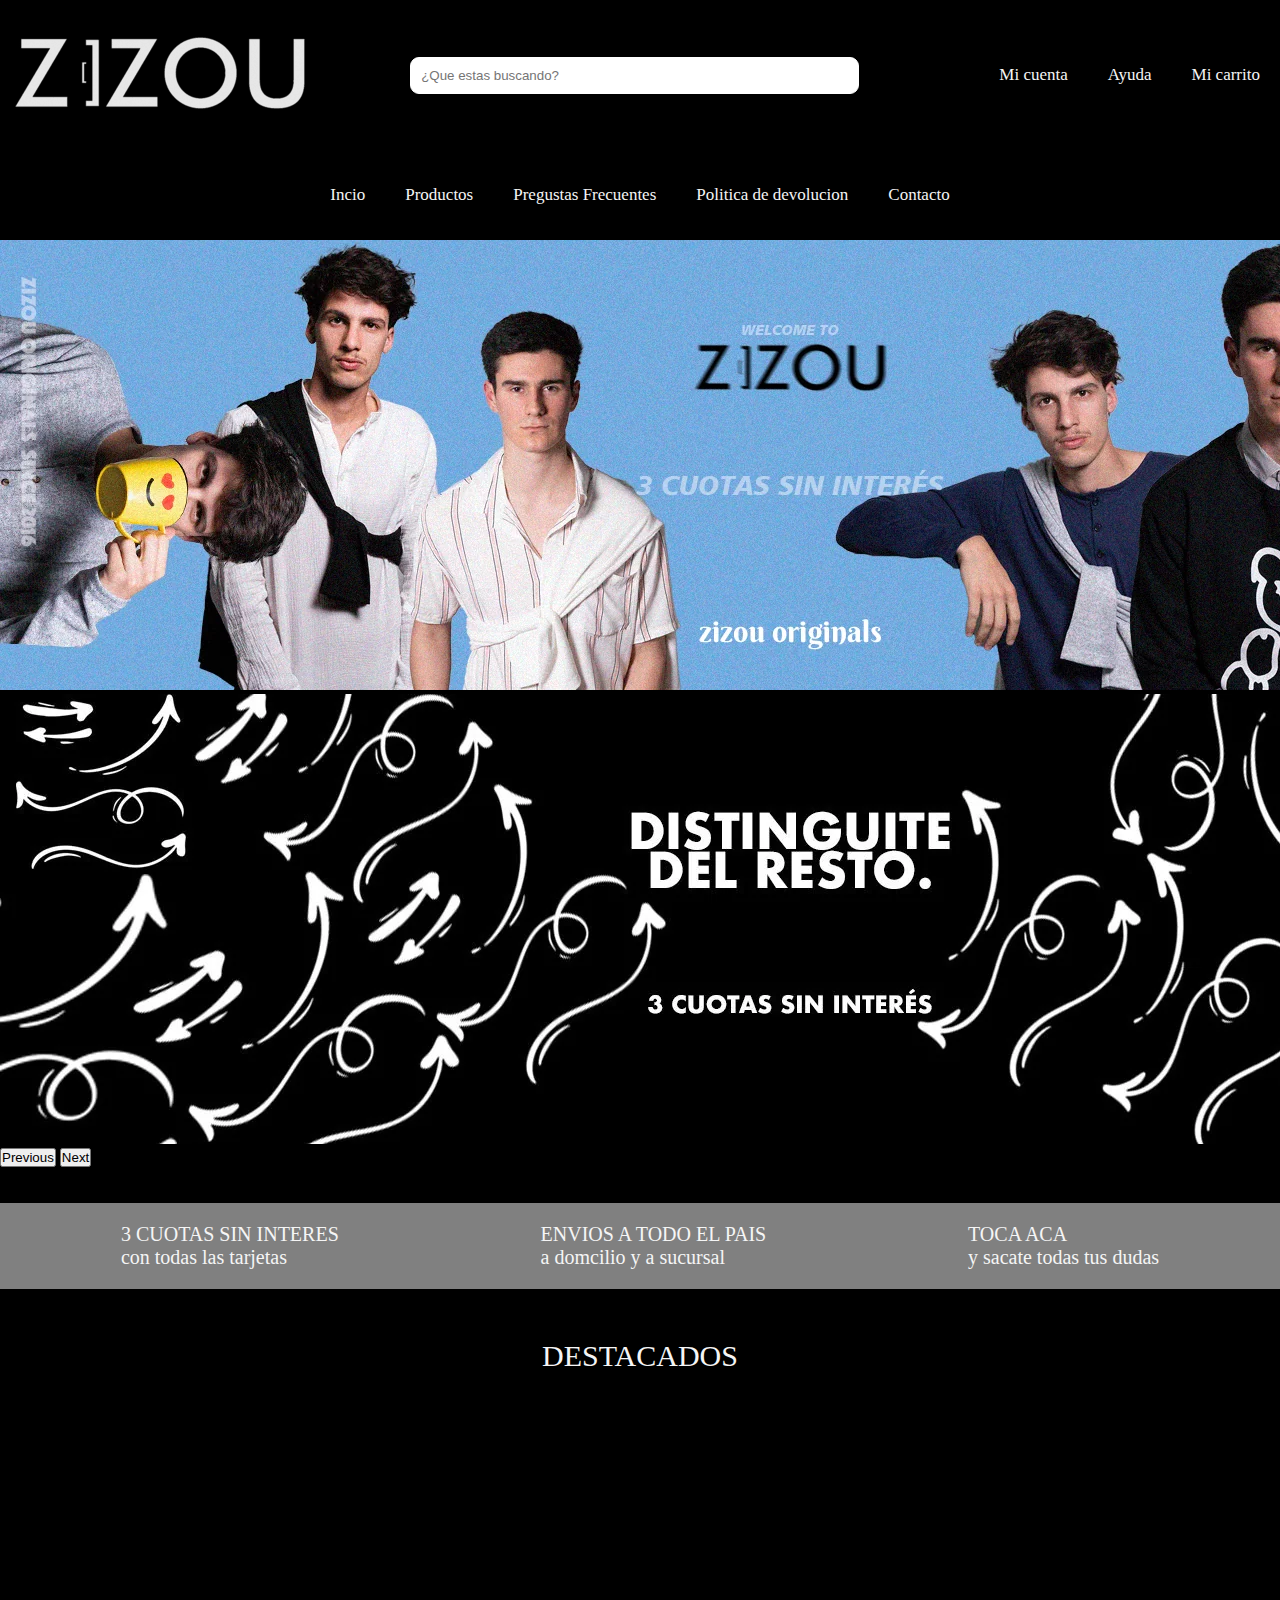
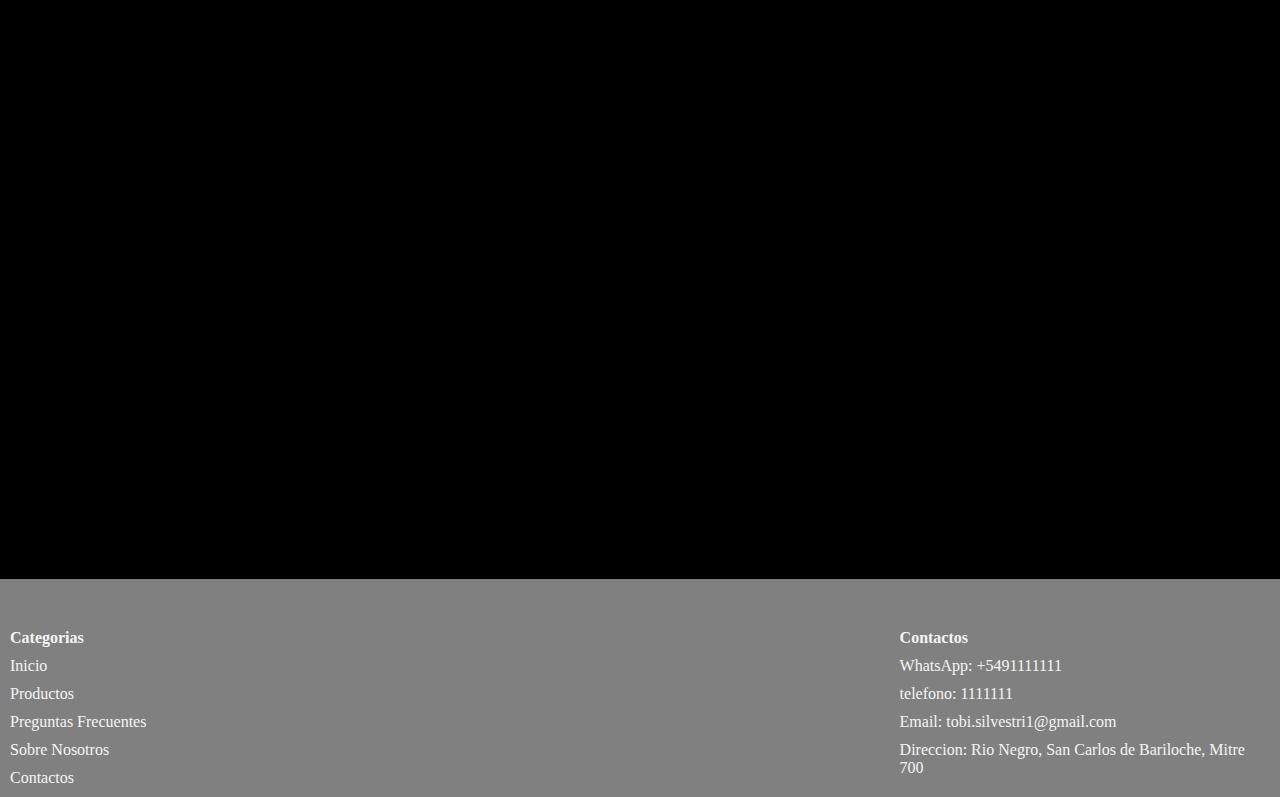
==== index.html @ ae702e80 "first commit" ====
<!DOCTYPE html>
<html lang="en">
<head>
    <meta charset="UTF-8">
    <meta http-equiv="X-UA-Compatible" content="IE=edge">
    <meta name="viewport" content="width=device-width, initial-scale=1.0">
    <link rel="stylesheet" href="./css/estilos.css">
    <link href="https://cdn.jsdelivr.net/npm/bootstrap@5.2.2/dist/css/bootstrap.min.css" rel="stylesheet" integrity="sha384-Zenh87qX5JnK2Jl0vWa8Ck2rdkQ2Bzep5IDxbcnCeuOxjzrPF/et3URy9Bv1WTRi" crossorigin="anonymous">
    <link href="https://unpkg.com/aos@2.3.1/dist/aos.css" rel="stylesheet">
    <title>ZiZou - Inicio</title>
</head>
<body>
    <header>
        <section class="nav-1">
            <a href="./index.html" class="logo"><img src="./imagenes/logo.png" alt="logo"></a>
            <nav>
                <input type="search" placeholder="¿Que estas buscando?" class="buscador">
            </nav>
            <div class="nav-3">
                <ul>
                    <li><a href="#"><p>Mi cuenta</p></a></li>
                    <li><a href="./pages/contacto.html"><p>Ayuda</p></a></li>
                    <li><a href="#"><p>Mi carrito</p></a></li>
                </ul>
            </div>
        </section>
        <nav>
            <div class="nav-2">
                <ul>
                    <li><a href="./index.html">Incio</a></li>
                    <li><a href="./pages/productos.html">Productos</a></li>
                    <li><a href="./pages/preguntas.html">Pregustas Frecuentes</a></li>
                    <li><a href="./pages/devolucion.html">Politica de devolucion</a></li>
                    <li><a href="./pages/contacto.html">Contacto</a></li>
                </ul>
            </div>
        </nav>
    </header>
    <main>
        <div id="carouselExampleControls" class="carousel slide" data-bs-ride="carousel">
            <div class="carousel-inner">
              <div class="carousel-item active">
                <img src="./imagenes/portada2.webp" class="d-block w-100" alt="portada2">
              </div>
              <div class="carousel-item">
                <img src="./imagenes/portada.png" class="d-block w-100" alt="portada1">
              </div>
            </div>
            <button class="carousel-control-prev" type="button" data-bs-target="#carouselExampleControls" data-bs-slide="prev">
              <span class="carousel-control-prev-icon" aria-hidden="true"></span>
              <span class="visually-hidden">Previous</span>
            </button>
            <button class="carousel-control-next" type="button" data-bs-target="#carouselExampleControls" data-bs-slide="next">
              <span class="carousel-control-next-icon" aria-hidden="true"></span>
              <span class="visually-hidden">Next</span>
            </button>
          </div>
        <section class="padding-info">
            <div class="info">
                <p>3 CUOTAS SIN INTERES <br> con todas las tarjetas</p>
                <p>ENVIOS A TODO EL PAIS <br> a domcilio y a sucursal</p>
                <p><a class="toca_aca" href="./pages/contacto.html">TOCA  ACA</a><br> y sacate todas tus dudas</p>
            </div>
        </section>
        <div class="destacados"><p>DESTACADOS</p></div>
        <div class="col1">
            <div class="row1">
                <div class="card2">
                    <div data-aos="fade-up">
                        <div class="card" style="width: 18rem;">
                            <img src="./imagenes/campera1.jpg" class="card-img-top" alt="campera polera a cuadros verde y beige">
                            <div class="card-body">
                                <h5 class="card-title">Camisaco Mont Blanc</h5>
                                <p class="card-text">$19.999,00</p>
                                <a href="#" class="btn btn-primary">Ver Mas</a>
                            </div>
                        </div>
                    </div>
                </div>
                <div class="card2">
                    <div data-aos="fade-up">
                        <div class="card" style="width: 18rem;">
                            <img src="./imagenes/campera2.jpg" class="card-img-top" alt="campera polera a cuadros beige y negro">
                            <div class="card-body">
                                <h5 class="card-title">Camisaco Trip</h5>
                                <p class="card-text">$19.999,00</p>
                                <a href="#" class="btn btn-primary">Ver Mas</a>
                            </div>
                        </div>
                    </div>
                </div>
                <div class="card2">
                    <div data-aos="fade-up">
                        <div class="card" style="width: 18rem;">
                            <img src="./imagenes/campera3.jpg" class="card-img-top" alt="campera polera a cuadros negra y beige">
                            <div class="card-body">
                                <h5 class="card-title">Camisaco Everest</h5>
                                <p class="card-text">$19.999,00</p>
                                <a href="#" class="btn btn-primary">Ver Mas</a>
                            </div>
                        </div>
                    </div>
                </div>                    
                <div class="card2">
                    <div data-aos="fade-up">
                        <div class="card" style="width: 18rem;">
                            <img src="./imagenes/campera4.jpg" class="card-img-top" alt="campera geans mangas negras">
                            <div class="card-body">
                                <h5 class="card-title">Campera de jean Garona</h5>
                                <p class="card-text">$19.999,00</p>
                                <a href="#" class="btn btn-primary">Ver Mas</a>
                            </div>
                        </div>
                    </div>
                </div>
            </div>
        </div>
    </main>
    <footer>
        <div class="footer1">
            <div class="footer-inicio">
                  <ul>
                    <li><b><p>Categorias</p></b></li>
                    <li><a href="./index.html">Inicio</a></li>
                    <li><a href="./pages/productos.html">Productos</a></li>
                    <li><a href="./pages/preguntas.html">Preguntas Frecuentes</a></li>
                    <li><a href="./pages/devolucion.html">Sobre Nosotros</a></li>
                    <li><a href="./pages/contacto.html">Contactos</a></li>
                  </ul>
            </div>
            <div class="contacto">
                <ul>
                    <li><b><p>Contactos</p></b></li>
                    <li><p>WhatsApp: +5491111111</p></li>
                    <li><p>telefono: 1111111</p></li>
                    <li><p>Email: tobi.silvestri1@gmail.com</p></li>
                    <li><p>Direccion: Rio Negro, San Carlos de Bariloche, Mitre 700</p></li>
                </ul>
            </div>
        </div>
    </footer>
    <script src="https://unpkg.com/aos@2.3.1/dist/aos.js"></script>
    <script>
        AOS.init();
    </script>
    <script src="https://cdn.jsdelivr.net/npm/@popperjs/core@2.11.6/dist/umd/popper.min.js" integrity="sha384-oBqDVmMz9ATKxIep9tiCxS/Z9fNfEXiDAYTujMAeBAsjFuCZSmKbSSUnQlmh/jp3" crossorigin="anonymous"></script>
    <script src="https://cdn.jsdelivr.net/npm/bootstrap@5.2.2/dist/js/bootstrap.min.js" integrity="sha384-IDwe1+LCz02ROU9k972gdyvl+AESN10+x7tBKgc9I5HFtuNz0wWnPclzo6p9vxnk" crossorigin="anonymous"></script>
</body>
</html>
---- css/estilos.css ----
* {
    margin: 0;
    padding: 0;
}

body {
    background-color: black;
}

/* navegacion */

.nav-1 {
    display: flex;
    justify-content: center;
    justify-content: space-between;
    background-color: black;
    align-items: center;
    width: auto;
    height: 150px; 
}
  
.nav-1 ul {
    display: flex;
    flex-direction: row; 
}
  
.nav-1 ul li {
    list-style: none;
    padding: 45px; 
}
  
.nav-1 ul li p {
    color: whitesmoke;
    text-decoration: none; 
}
  
.nav-1 input {
    margin: 50px; 
}

.nav-2 {
    background-color: black;
    padding: 15px;
    display: flex;
    justify-content: center;
    justify-content: space-around; 
}
  
.nav-2 ul {
    display: flex;
    justify-content: center; 
}
  
.nav-2 ul li {
    list-style: none;
    padding: 20px; 
}
  
.nav-2 ul li a {
    color: whitesmoke;
    text-decoration: none;
    font-size: 17px; 
}

.nav-3 {
    background-color: black;
    display: flex;
    justify-content: center;
    justify-content: space-around; 
}
  
.nav-3 ul {
    display: flex;
    justify-content: center; 
}
  
.nav-3 ul li {
    list-style: none;
    padding: 20px; 
}
  
.nav-3 ul li a {
    color: whitesmoke;
    text-decoration: none;
    font-size: 17px; 
}

.buscador {
    width: 150%;
    margin-top: 10px;
    padding: 10px;
    display: flex;
    justify-items: center;
    border: 1px solid white;
    border-radius: 9px;
}

.logo {
    width: 40px;
}

/* inicio, pagina principal */

.portada {
    width: 100%;
    height: 600px; 
}
  
.padding-info {
    background-color: black;
    padding-top: 36px;
}

.info {
    display: flex;
    justify-content: center;
    justify-content: space-around;
    padding: 20px;
    color: whitesmoke;
    background-color: grey;
    font-size: 20px; 
}
  
.toca_aca {
    list-style: none;
    text-decoration: none;
    color: whitesmoke; 
}

.destacados {
    color: whitesmoke;
    background-color: black;
    padding-top: 50px;
    padding-bottom: 20px;
    font-size: 30px;
    display: flex;
    justify-content: center;
}

.col1 {
    background-color: black;
    display: grid;
    padding-bottom: 60px;
    grid-template-rows: auto;
    grid-column-end: 4;
}

.row1 {
    display: flex;
    justify-content: center;
}

/* todas las cartas */

.card2 {
    padding: 15px;
    border-radius: 20px;
    cursor: default;
    transition: all 400ms ease;
}

.card2:hover {
    box-shadow: 5px 5px 20px whitesmoke;
    border-radius: 20px;
    transform: translateY(-3%);
}

.card2-1 {
    background-color: black;
    padding-top: 60px;
}

.bg-card {
    background-color: whitesmoke;
    border-radius: 6px;
}

.card-title {
    color: gray;
}

.card-text {
    color: gray;
}

.boton {
    color: whitesmoke;
    background-color: black;
    text-decoration: none;
    border-radius: 15px;
    display: flex;
    justify-content: center;
}

/* productos */

.col2 {
    background-color: black;
    display: grid;
    padding-bottom: 60px;
    grid-template-rows: auto;
    grid-column-end: 9;
}

.row2 {
    display: flex;
    justify-content: center;
}


.col3 {
    background-color: black;
    display: grid;
    padding-bottom: 60px;
    grid-template-rows: auto;
    grid-column-end: 9;
}

.row3 {
    display: flex;
    justify-content: center;
}


.col4 {
    background-color: black;
    display: grid;
    padding-bottom: 60px;
    grid-template-rows: auto;
    grid-column-end: 9;
}

.row4 {
    display: flex;
    justify-content: center;
}

.col5 {
    background-color: black;
    display: grid;
    padding-bottom: 60px;
    grid-template-rows: auto;
    grid-column-end: 9;
}

.row5 {
    display: flex;
    justify-content: center;
}


/* preguntas frecuentes y pilitica de devolucion*/

.titulo-pf {
    color: whitesmoke;
    background-color: black;
    display: flex;
    justify-content: center;
    font-size: 40px;
}
  
.preguntas-frecuentes {
    color: whitesmoke;
    background-color: black;
    display: flex;
    justify-content: center;
    font-size: 17px
}
  
.preguntas-frecuentes ul li {
    padding: 15px;
    text-decoration: none;
    list-style: none; 
}

/* contactos */

.form-1 {
    background-color: black;
    padding-top: 70px;
}

.formulario {
    width: 100%;
    max-width: 1100px;
    margin: auto;
    display: grid;
    grid-template-columns: repeat(2, 1fr);
    grid-gap: 50px; 
}
  
.formulario h2 {
    margin-bottom: 15px;
    font-size: 35px;
    color: whitesmoke; 
}
  
.formulario p {
    font-size: 20px;
    line-height: 1.6;
    margin-bottom: 30px;
    color: whitesmoke; 
}
  
.formulario a {
    font-size: 17px;
    display: inline-block;
    text-decoration: none;
    width: 100%;
    margin-bottom: 15px;
    color: whitesmoke;
    font-weight: 700; 
}
  
.formulario form .form-name {
    width: 100%;
    padding: 15px 10px;
    font-size: 15px;
    border: none;
    margin-bottom: 15px;
    border-radius: 6px;
    outline: 0px; 
}
  
.formulario-text {
    width: 100%;
    padding: 15px 10px;
    font-size: 18px;
    border: none;
    margin-bottom: 15px;
    border-radius: 6px;
    outline: 0px; 
}
  
.formulario form .btn-enviar {
    padding: 15px;
    margin-bottom: 90px;
    font-size: 16px;
    border: none;
    outline: 0px;
    background-color: whitesmoke;
    color: black;
    border-radius: 3px;
    cursor: pointer;
    transition: all 300ms ease; 
}

/* footer */

.footer1 {
    color: whitesmoke;
    background-color: grey;
    display: flex;
    justify-content: center; 
}
  
.footer-inicio {
    width: 70%;
    max-width: 1200px;
    padding-top: 40px;
    display: flex;
    flex-direction: row; 
}
  
footer div {
    display: flex;
    flex-direction: row; 
}
  
footer ul li {
    list-style: none;
    margin: 10px; 
}
  
footer ul li a {
    color: whitesmoke;
    text-decoration: none; 
}

.contacto {
    padding-top: 40px;
}
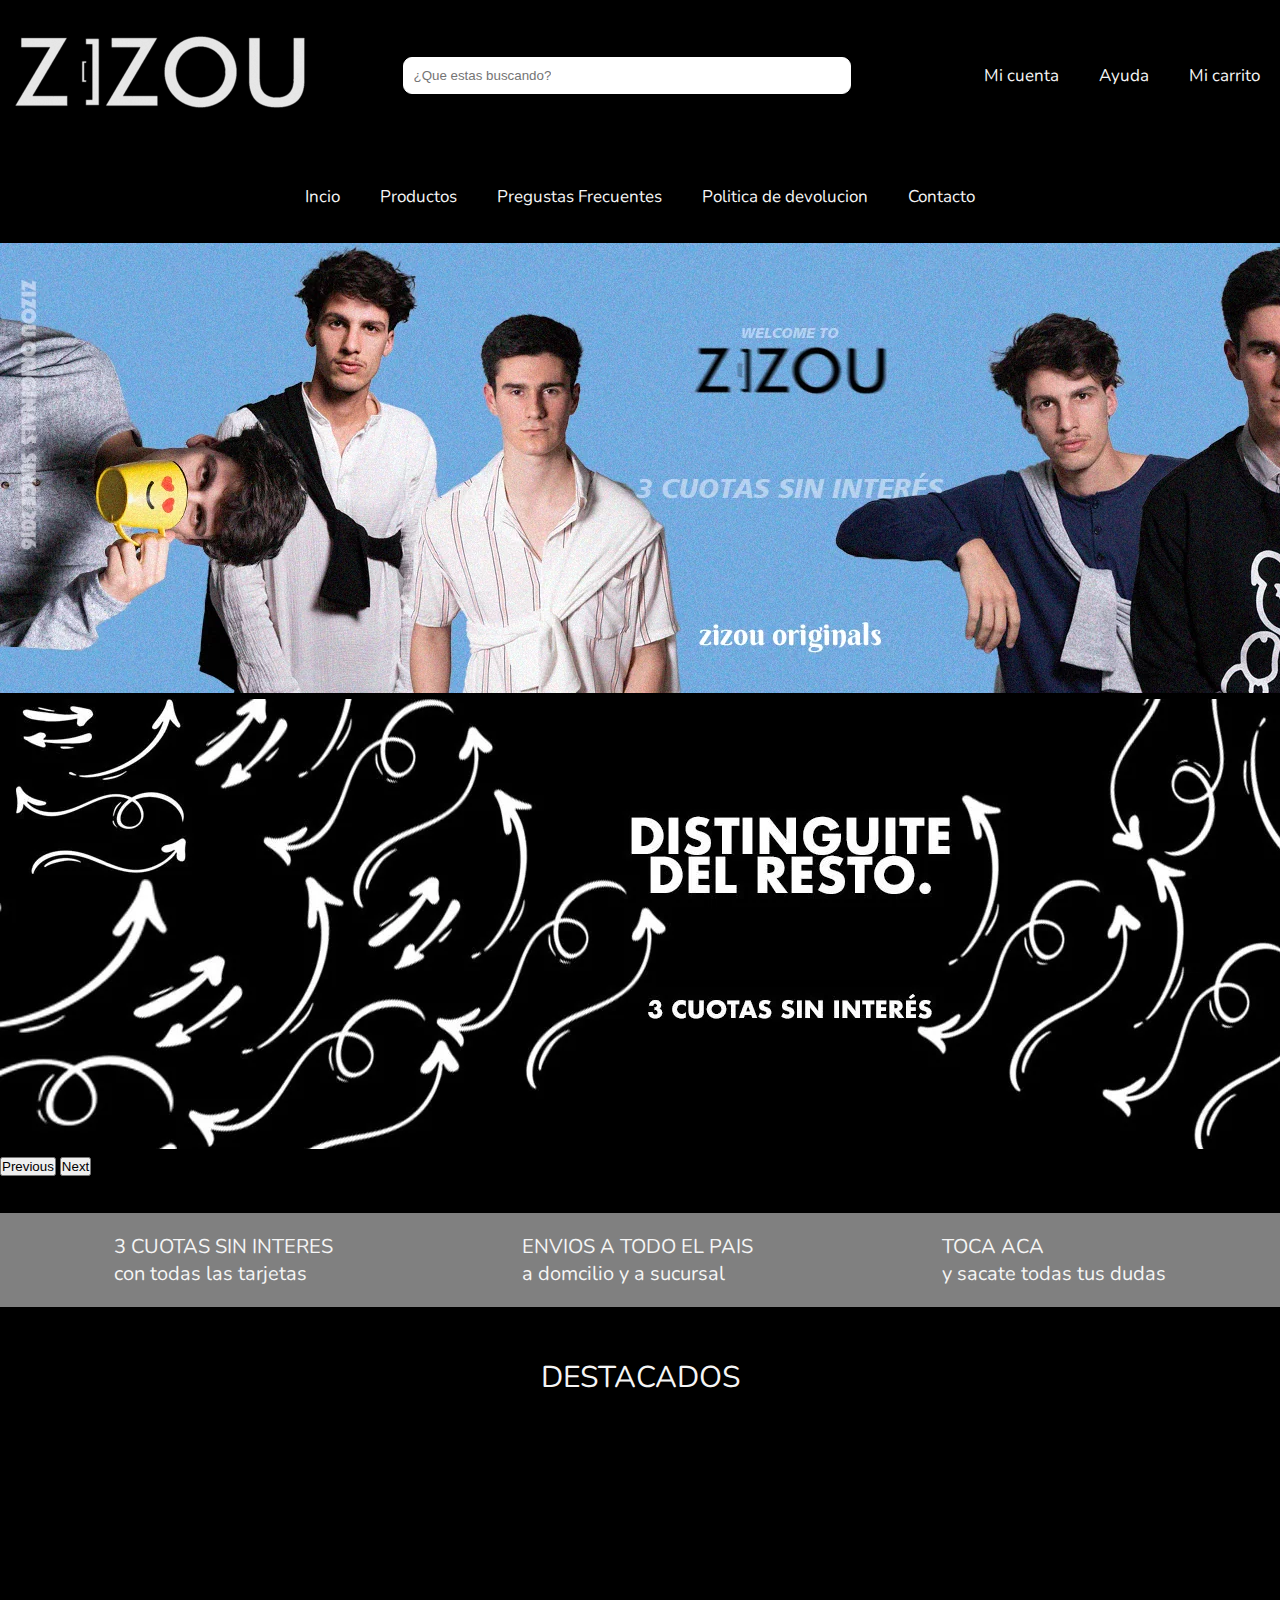
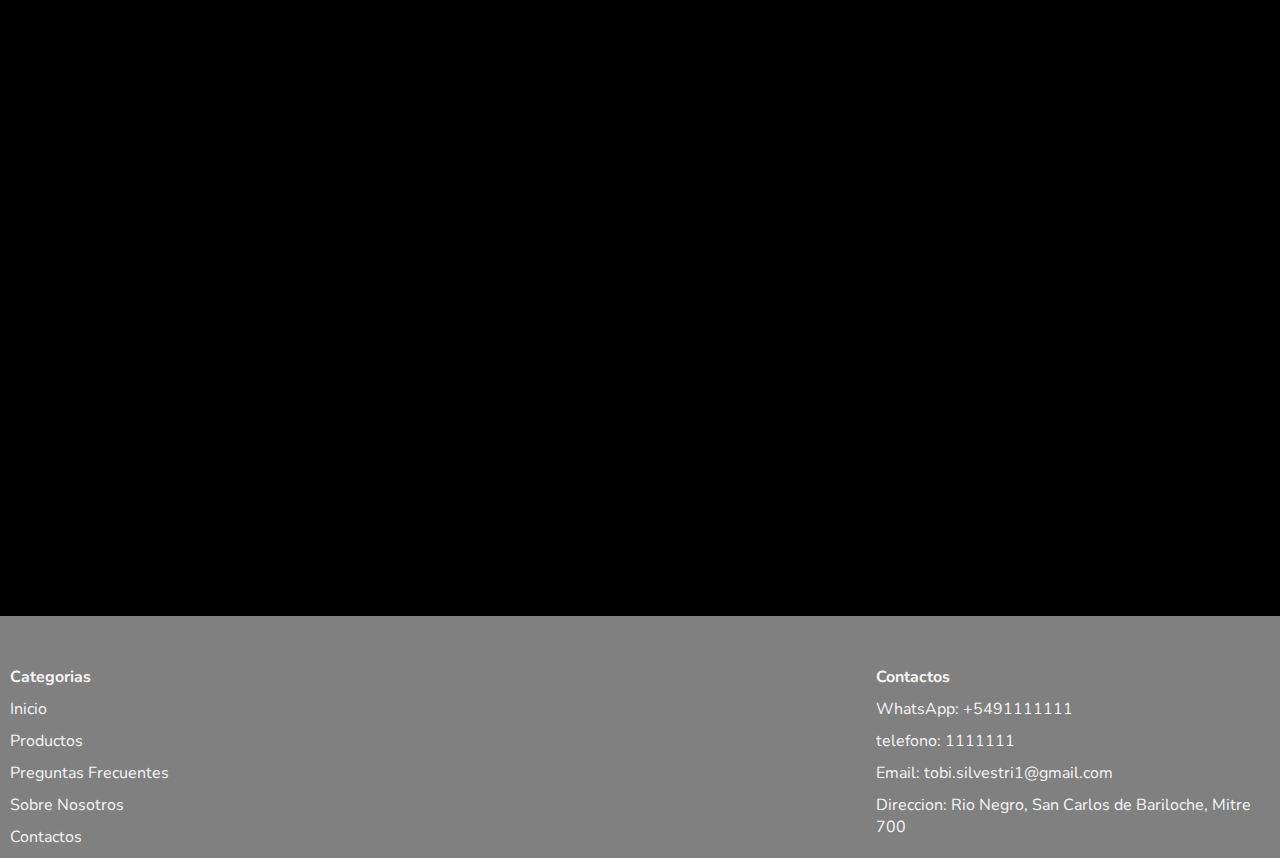
==== commit e7d1d1a1: "proyecto final" ====
--- a/index.html
+++ b/index.html
@@ -7,6 +7,9 @@
     <link rel="stylesheet" href="./css/estilos.css">
     <link href="https://cdn.jsdelivr.net/npm/bootstrap@5.2.2/dist/css/bootstrap.min.css" rel="stylesheet" integrity="sha384-Zenh87qX5JnK2Jl0vWa8Ck2rdkQ2Bzep5IDxbcnCeuOxjzrPF/et3URy9Bv1WTRi" crossorigin="anonymous">
     <link href="https://unpkg.com/aos@2.3.1/dist/aos.css" rel="stylesheet">
+    <link rel="preconnect" href="https://fonts.googleapis.com">
+    <link rel="preconnect" href="https://fonts.gstatic.com" crossorigin>
+    <link href="https://fonts.googleapis.com/css2?family=Nunito:wght@200&display=swap" rel="stylesheet">
     <title>ZiZou - Inicio</title>
 </head>
 <body>
@@ -69,10 +72,10 @@
                     <div data-aos="fade-up">
                         <div class="card" style="width: 18rem;">
                             <img src="./imagenes/campera1.jpg" class="card-img-top" alt="campera polera a cuadros verde y beige">
-                            <div class="card-body">
+                            <div class="card-body bg-card">
                                 <h5 class="card-title">Camisaco Mont Blanc</h5>
                                 <p class="card-text">$19.999,00</p>
-                                <a href="#" class="btn btn-primary">Ver Mas</a>
+                                <a href="#" class="boton">Ver Mas</a>
                             </div>
                         </div>
                     </div>
@@ -81,10 +84,10 @@
                     <div data-aos="fade-up">
                         <div class="card" style="width: 18rem;">
                             <img src="./imagenes/campera2.jpg" class="card-img-top" alt="campera polera a cuadros beige y negro">
-                            <div class="card-body">
+                            <div class="card-body bg-card">
                                 <h5 class="card-title">Camisaco Trip</h5>
                                 <p class="card-text">$19.999,00</p>
-                                <a href="#" class="btn btn-primary">Ver Mas</a>
+                                <a href="#" class="boton">Ver Mas</a>
                             </div>
                         </div>
                     </div>
@@ -93,10 +96,10 @@
                     <div data-aos="fade-up">
                         <div class="card" style="width: 18rem;">
                             <img src="./imagenes/campera3.jpg" class="card-img-top" alt="campera polera a cuadros negra y beige">
-                            <div class="card-body">
+                            <div class="card-body bg-card">
                                 <h5 class="card-title">Camisaco Everest</h5>
                                 <p class="card-text">$19.999,00</p>
-                                <a href="#" class="btn btn-primary">Ver Mas</a>
+                                <a href="#" class="boton">Ver Mas</a>
                             </div>
                         </div>
                     </div>
@@ -105,10 +108,10 @@
                     <div data-aos="fade-up">
                         <div class="card" style="width: 18rem;">
                             <img src="./imagenes/campera4.jpg" class="card-img-top" alt="campera geans mangas negras">
-                            <div class="card-body">
+                            <div class="card-body bg-card">
                                 <h5 class="card-title">Campera de jean Garona</h5>
                                 <p class="card-text">$19.999,00</p>
-                                <a href="#" class="btn btn-primary">Ver Mas</a>
+                                <a href="#" class="boton">Ver Mas</a>
                             </div>
                         </div>
                     </div>
--- a/css/estilos.css
+++ b/css/estilos.css
@@ -4,6 +4,7 @@
 }
 
 body {
+    font-family: 'Nunito', sans-serif;
     background-color: black;
 }
 
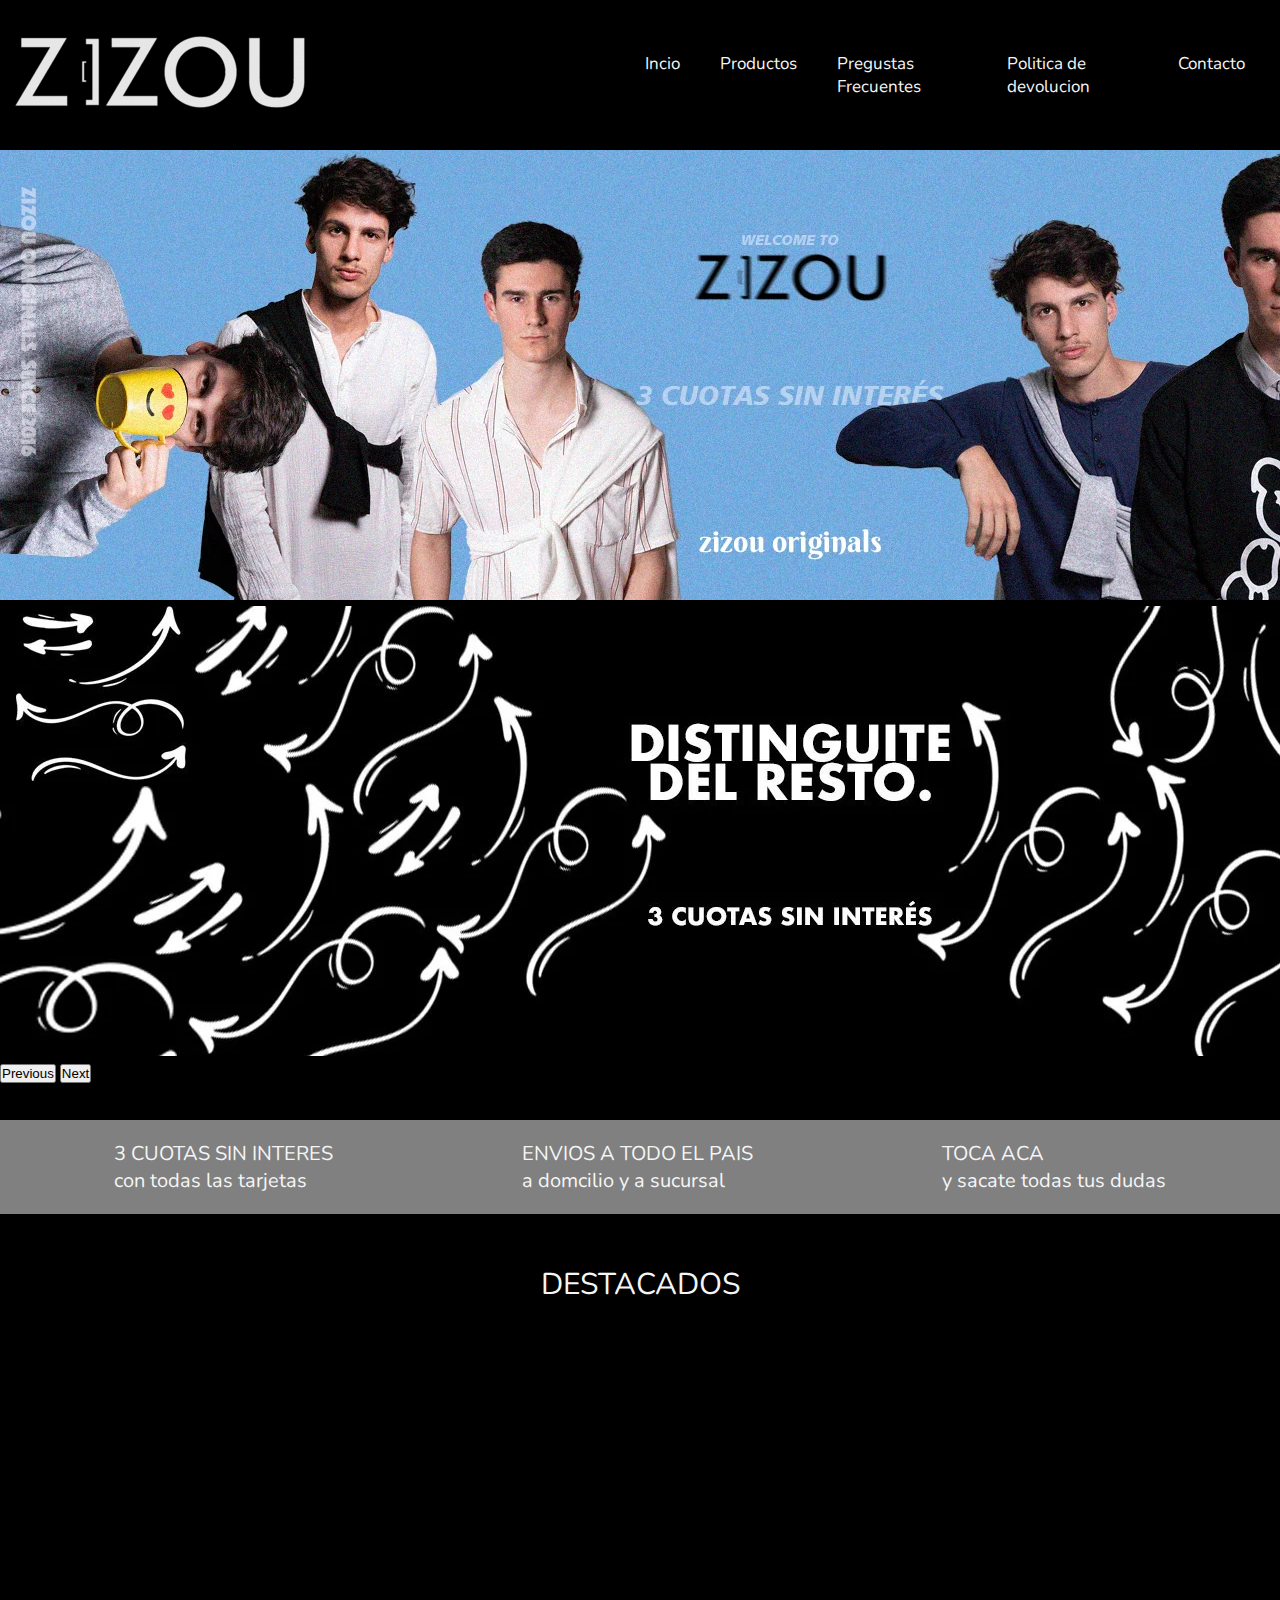
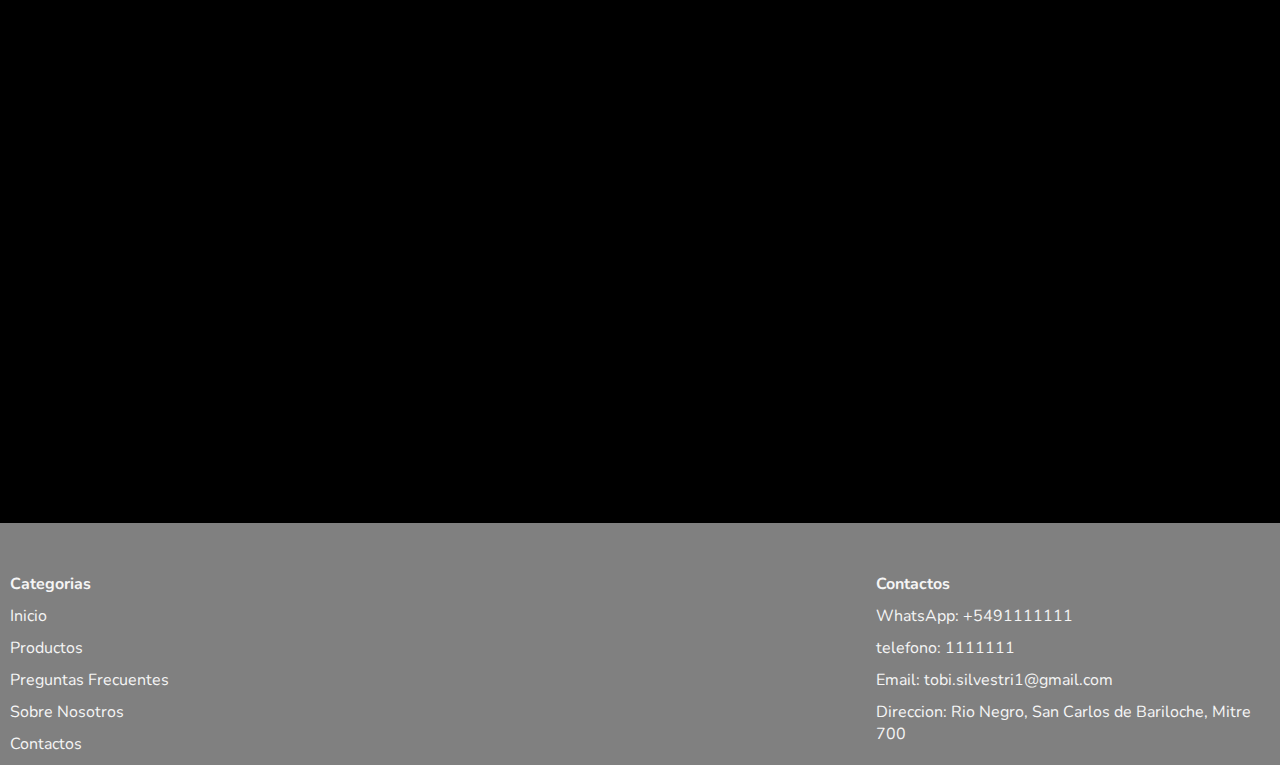
==== commit 795d1f8a: "Finalizacion de Proyecto Final" ====
--- a/index.html
+++ b/index.html
@@ -14,50 +14,50 @@
 </head>
 <body>
     <header>
-        <section class="nav-1">
-            <a href="./index.html" class="logo"><img src="./imagenes/logo.png" alt="logo"></a>
-            <nav>
-                <input type="search" placeholder="¿Que estas buscando?" class="buscador">
-            </nav>
-            <div class="nav-3">
-                <ul>
-                    <li><a href="#"><p>Mi cuenta</p></a></li>
-                    <li><a href="./pages/contacto.html"><p>Ayuda</p></a></li>
-                    <li><a href="#"><p>Mi carrito</p></a></li>
-                </ul>
+        <nav class="nav-1">
+            <div>
+                <a href="./index.html" class="logo"><img src="./imagenes/logo.png" alt="logo"></a>
             </div>
-        </section>
-        <nav>
+            <input type="checkbox" id="check">
+            <label for="check" class="mostrar-menu">
+                &#8801
+            </label>
             <div class="nav-2">
-                <ul>
+                <ul class="res-nav">
                     <li><a href="./index.html">Incio</a></li>
                     <li><a href="./pages/productos.html">Productos</a></li>
                     <li><a href="./pages/preguntas.html">Pregustas Frecuentes</a></li>
                     <li><a href="./pages/devolucion.html">Politica de devolucion</a></li>
                     <li><a href="./pages/contacto.html">Contacto</a></li>
                 </ul>
+                <label for="check" class="esconder-menu">
+                    &#215
+                </label>
             </div>
         </nav>
     </header>
     <main>
-        <div id="carouselExampleControls" class="carousel slide" data-bs-ride="carousel">
-            <div class="carousel-inner">
-              <div class="carousel-item active">
-                <img src="./imagenes/portada2.webp" class="d-block w-100" alt="portada2">
-              </div>
-              <div class="carousel-item">
-                <img src="./imagenes/portada.png" class="d-block w-100" alt="portada1">
-              </div>
+        <div class="res-carrusel">
+            <div id="carouselExampleControls" class="carousel slide" data-bs-ride="carousel">
+                <div class="carousel-inner">
+                <div class="carousel-item active">
+                    <img src="./imagenes/portada2.webp" class="d-block w-100" alt="portada2">
+                </div>
+                <div class="carousel-item">
+                    <img src="./imagenes/portada.png" class="d-block w-100" alt="portada1">
+                </div>
+                </div>
+                <button class="carousel-control-prev" type="button" data-bs-target="#carouselExampleControls" data-bs-slide="prev">
+                <span class="carousel-control-prev-icon" aria-hidden="true"></span>
+                <span class="visually-hidden">Previous</span>
+                </button>
+                <button class="carousel-control-next" type="button" data-bs-target="#carouselExampleControls" data-bs-slide="next">
+                <span class="carousel-control-next-icon" aria-hidden="true"></span>
+                <span class="visually-hidden">Next</span>
+                </button>
             </div>
-            <button class="carousel-control-prev" type="button" data-bs-target="#carouselExampleControls" data-bs-slide="prev">
-              <span class="carousel-control-prev-icon" aria-hidden="true"></span>
-              <span class="visually-hidden">Previous</span>
-            </button>
-            <button class="carousel-control-next" type="button" data-bs-target="#carouselExampleControls" data-bs-slide="next">
-              <span class="carousel-control-next-icon" aria-hidden="true"></span>
-              <span class="visually-hidden">Next</span>
-            </button>
-          </div>
+        </div>
+
         <section class="padding-info">
             <div class="info">
                 <p>3 CUOTAS SIN INTERES <br> con todas las tarjetas</p>
--- a/css/estilos.css
+++ b/css/estilos.css
@@ -8,6 +8,7 @@
     background-color: black;
 }
 
+
 /* navegacion */
 
 .nav-1 {
@@ -19,32 +20,14 @@
     width: auto;
     height: 150px; 
 }
-  
-.nav-1 ul {
-    display: flex;
-    flex-direction: row; 
-}
-  
-.nav-1 ul li {
-    list-style: none;
-    padding: 45px; 
-}
-  
-.nav-1 ul li p {
-    color: whitesmoke;
-    text-decoration: none; 
-}
-  
-.nav-1 input {
-    margin: 50px; 
-}
 
 .nav-2 {
+    width: 50%;
     background-color: black;
     padding: 15px;
     display: flex;
     justify-content: center;
-    justify-content: space-around; 
+    justify-content: space-around;
 }
   
 .nav-2 ul {
@@ -60,44 +43,36 @@
 .nav-2 ul li a {
     color: whitesmoke;
     text-decoration: none;
-    font-size: 17px; 
-}
-
-.nav-3 {
-    background-color: black;
-    display: flex;
-    justify-content: center;
-    justify-content: space-around; 
-}
-  
-.nav-3 ul {
-    display: flex;
-    justify-content: center; 
-}
-  
-.nav-3 ul li {
-    list-style: none;
-    padding: 20px; 
-}
-  
-.nav-3 ul li a {
-    color: whitesmoke;
-    text-decoration: none;
-    font-size: 17px; 
-}
-
-.buscador {
-    width: 150%;
-    margin-top: 10px;
-    padding: 10px;
-    display: flex;
-    justify-items: center;
-    border: 1px solid white;
-    border-radius: 9px;
+    font-size: 17px;
+    transition: 0,4s;
 }
 
 .logo {
     width: 40px;
+}
+
+.mostrar-menu,
+.esconder-menu {
+    color: whitesmoke;
+    font-size: 30px;
+    cursor: pointer;
+    display: none;
+    transition: 0,4s;
+
+}
+
+.mostrar-menu {
+    order: 1;
+}
+
+.nav-2 ul li a:hover,
+.mostrar-menu:hover,
+.esconder-menu:hover{
+    color: blue;
+}
+
+#check {
+    display: none;
 }
 
 /* inicio, pagina principal */
@@ -383,83 +358,217 @@
 }
 
 
-
-
-
-
-
-
-
-
-
-
-
-
-
-
-
-
-
-
-
-
-
-
-
-
-
-
-
-
-
-
-
-
-
-
-
-
-
-
-
-
-
-
-
-
-
-
-
-
-
-
-
-
-
-
-
-
-
-
-
-
-
-
-
-
-
-
-
-
-
-
-
-
-
-
-
-
-
-
-
-
+/* responsive de la pagina */
+
+@media (max-width: 576px) {
+    .mostrar-menu,
+    .esconder-menu {
+        display: block;
+    }
+
+    .nav-2 {
+        position: fixed;
+        width: 100%;
+        height: 100vh;
+        background-color: black;
+        right: -100%;
+        top: 0;
+        text-align: center;
+        padding: 100px 0px;
+        z-index: 100;
+        transition: 0,8s;
+    }
+
+    .esconder-menu {
+        position: absolute;
+        top: 40px;
+        right: 40px;
+    }
+
+    .mostrar-menu {
+        position: absolute;
+        top: 40px;
+        right: 40px;
+    }
+
+    #check:checked ~ .nav-2{
+        right: 0;
+    }
+
+    .row1 {
+        display: flex;
+        flex-direction: column;
+        align-items: center;
+    }
+
+    .info {
+        display: flex;
+        justify-content: center;
+        align-items: center;
+        text-align: center;
+        height: 20vh;
+    }
+
+    .res-carrusel {
+        background-color: black;
+        padding-top: 75px;
+    }
+
+    .res-procuctos {
+        display: flex;
+        flex-direction: column;
+        align-items: center;
+    }
+}
+
+@media (max-width: 768px) {
+    .mostrar-menu,
+    .esconder-menu {
+        display: block;
+    }
+
+    .nav-2 {
+        position: fixed;
+        width: 100%;
+        height: 100vh;
+        background-color: black;
+        right: -100%;
+        top: 0;
+        text-align: center;
+        padding: 100px 0px;
+        z-index: 100;
+        transition: 0,8s;
+    }
+
+    .res-nav {
+        display: flex;
+        flex-direction: column;
+        padding: 20px;
+
+    }
+
+    .esconder-menu {
+        position: absolute;
+        top: 40px;
+        right: 40px;
+    }
+
+    .mostrar-menu {
+        position: absolute;
+        top: 40px;
+        right: 40px;
+    }
+
+    #check:checked ~ .nav-2{
+        right: 0;
+    }
+
+    .row1 {
+        display: flex;
+        flex-direction: column;
+        align-items: center;
+    }
+
+    .info {
+        display: flex;
+        justify-content: center;
+        justify-content: space-around;
+        align-items: center;
+        text-align: center;
+        height: 20vh;
+    }
+
+    .res-carrusel {
+        background-color: black;
+        padding-top: 75px;
+    }
+
+    .res-procuctos {
+        display: flex;
+        flex-direction: column;
+        align-items: center;
+    }
+
+    .res-text-form{
+        padding-left: 10px;
+    }
+
+    .res-form {
+        padding-right: 10px;
+    }
+}
+
+
+
+
+
+
+
+
+
+
+
+
+
+
+
+
+
+
+
+
+
+
+
+
+
+
+
+
+
+
+
+
+
+
+
+
+
+
+
+
+
+
+
+
+
+
+
+
+
+
+
+
+
+
+
+
+
+
+
+
+
+
+
+
+
+
+
+
+
+
+
+
+
+
+
